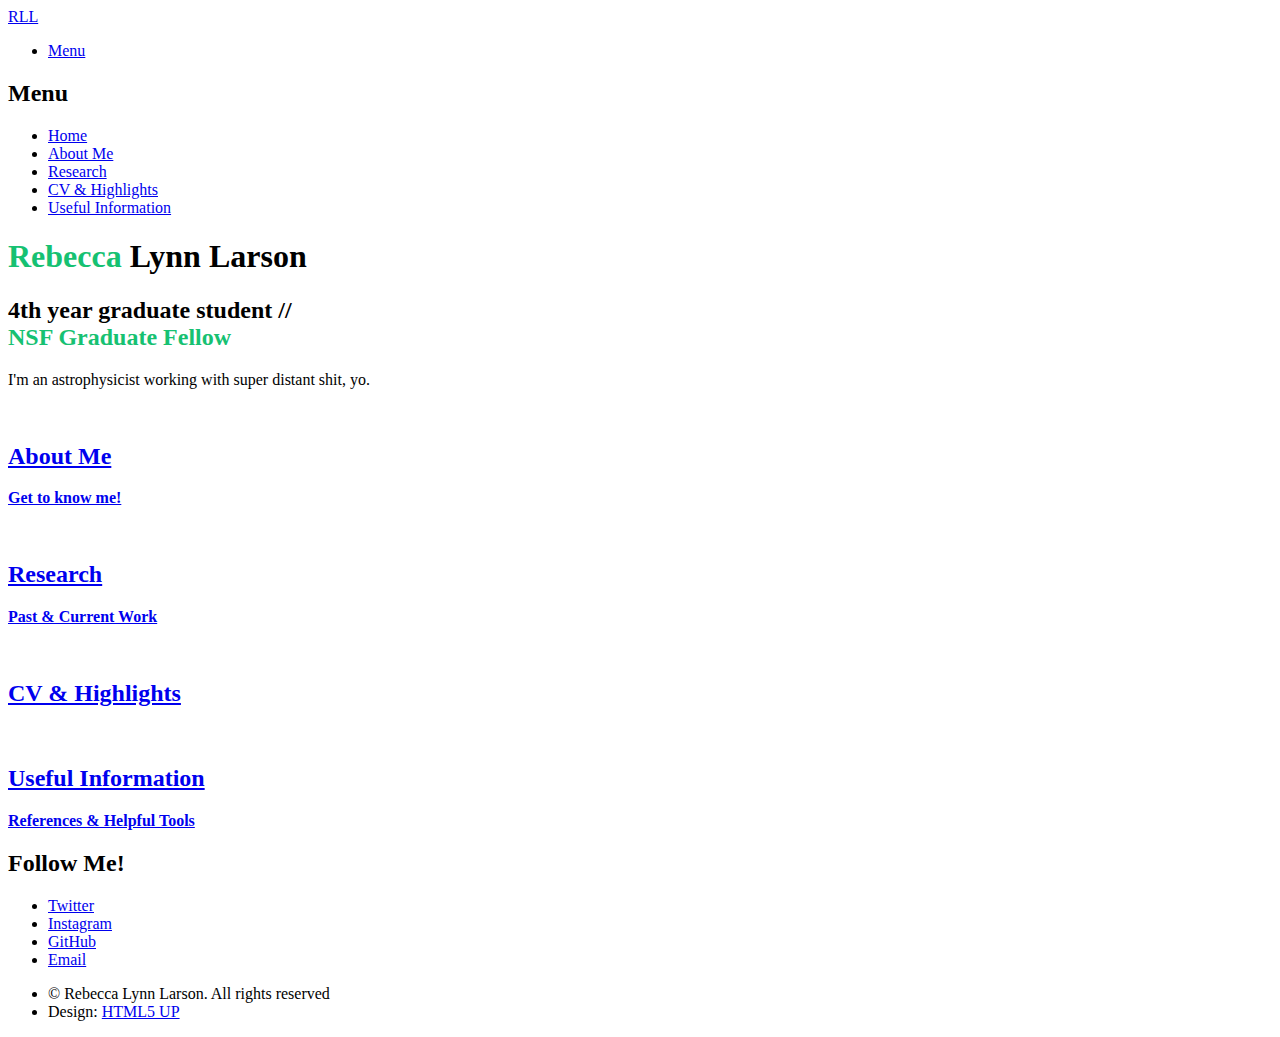
==== index.html @ 5ecbeee7 "Adding files" ====
<!DOCTYPE HTML>
<!--
	Phantom by HTML5 UP
	html5up.net | @ajlkn
	Free for personal and commercial use under the CCA 3.0 license (html5up.net/license)
-->
<html>
	<head>
		<title>Rebecca Lynn Larson</title>
		<meta charset="utf-8" />
		<meta name="viewport" content="width=device-width, initial-scale=1, user-scalable=no" />
		<link rel="stylesheet" href="assets/css/main.css" />
		<link rel="shortcut icon" href="images/saturn.ico" type="image/x-icon">
		<noscript><link rel="stylesheet" href="assets/css/noscript.css" /></noscript>
	</head>
	<body class="is-preload">
		<!-- Wrapper -->
			<div id="wrapper">

				<!-- Header -->
					<header id="header">
						<div class="inner">

							<!-- Logo -->
								<a href="index.html" class="logo">
									<span class="symbol"><img src="images/logo.png" alt="" /></span><span class="title">RLL</span>
								</a>

							<!-- Nav -->
								<nav>
									<ul>
										<li><a href="#menu">Menu</a></li>
									</ul>
								</nav>

						</div>
					</header>

				<!-- Menu -->
					<nav id="menu">
						<h2>Menu</h2>
						<ul>
							<li><a href="index.html">Home</a></li>
							<li><a href="about.html">About Me</a></li>
							<li><a href="reserach.html">Research</a></li>
							<li><a href="cv-highlights.html">CV &amp; Highlights</a></li>
							<li><a href="resources.html">Useful Information</a></li>
						</ul>
					</nav>

				<!-- Main -->
					<div id="main">
						<div class="inner">
							<header>
								<h1><font color='#16C172'>Rebecca</font> Lynn Larson</h1>
								<h2>4th year graduate student //</br>
										<font color='#16C172'>NSF Graduate Fellow</font></h2>
								<p>I'm an astrophysicist working with super distant shit, yo.</p>
							</header>
							<section class="tiles">
								<article class="style1">
									<span class="image">
										<img src="images/plant4.png" alt="" />
									</span>
									<a href="about.html">
										<h2>About Me</h2>
										<div class="content">
											<p><strong>Get to know me!</strong></p>
										</div>
									</a>
								</article>
								<article class="style4">
									<span class="image">
										<img src="images/n44c.png" alt="" />
									</span>
									<a href="research.html">
										<h2>Research</h2>
										<div class="content">
											<p><strong>Past &amp; Current Work</strong></p>
										</div>
									</a>
								</article>
								<article class="style3">
									<span class="image">
										<img src="images/rose.png" alt="" />
									</span>
									<a href="cv-highlights.html">
										<h2>CV &amp; Highlights</h2>
										<div class="content">
										
										</div>
									</a>
								</article>
								<article class="style1">
									<span class="image">
										<img src="images/plant5.png" alt="" />
									</span>
									<a href="resources.html">
										<h2>Useful Information</h2>
										<div class="content">
											<p><strong>References &amp; Helpful Tools</strong></p>
										</div>
									</a>
								</article>
							</section>
						</div>
					</div>

				<!-- Footer -->
					<footer id="footer">
						<div class="inner">
							<section>
								<h2>Follow Me!</h2>
								<ul class="icons">
									<li><a href="#" class="icon brands style2 fa-twitter"><span class="label">Twitter</span></a></li>
									<li><a href="#" class="icon brands style2 fa-instagram"><span class="label">Instagram</span></a></li>
									<li><a href="#" class="icon brands style2 fa-github"><span class="label">GitHub</span></a></li>
									<li><a href="#" class="icon solid style2 fa-envelope"><span class="label">Email</span></a></li>
								</ul>
							</section>
							<ul class="copyright">
								<li>&copy; Rebecca Lynn Larson. All rights reserved</li><li>Design: <a href="http://html5up.net">HTML5 UP</a></li>
							</ul>
						</div>
					</footer>
				</div>
			</div>

		<!-- Scripts -->
			<script src="assets/js/jquery.min.js"></script>
			<script src="assets/js/browser.min.js"></script>
			<script src="assets/js/breakpoints.min.js"></script>
			<script src="assets/js/util.js"></script>
			<script src="assets/js/main.js"></script>

	</body>
</html>
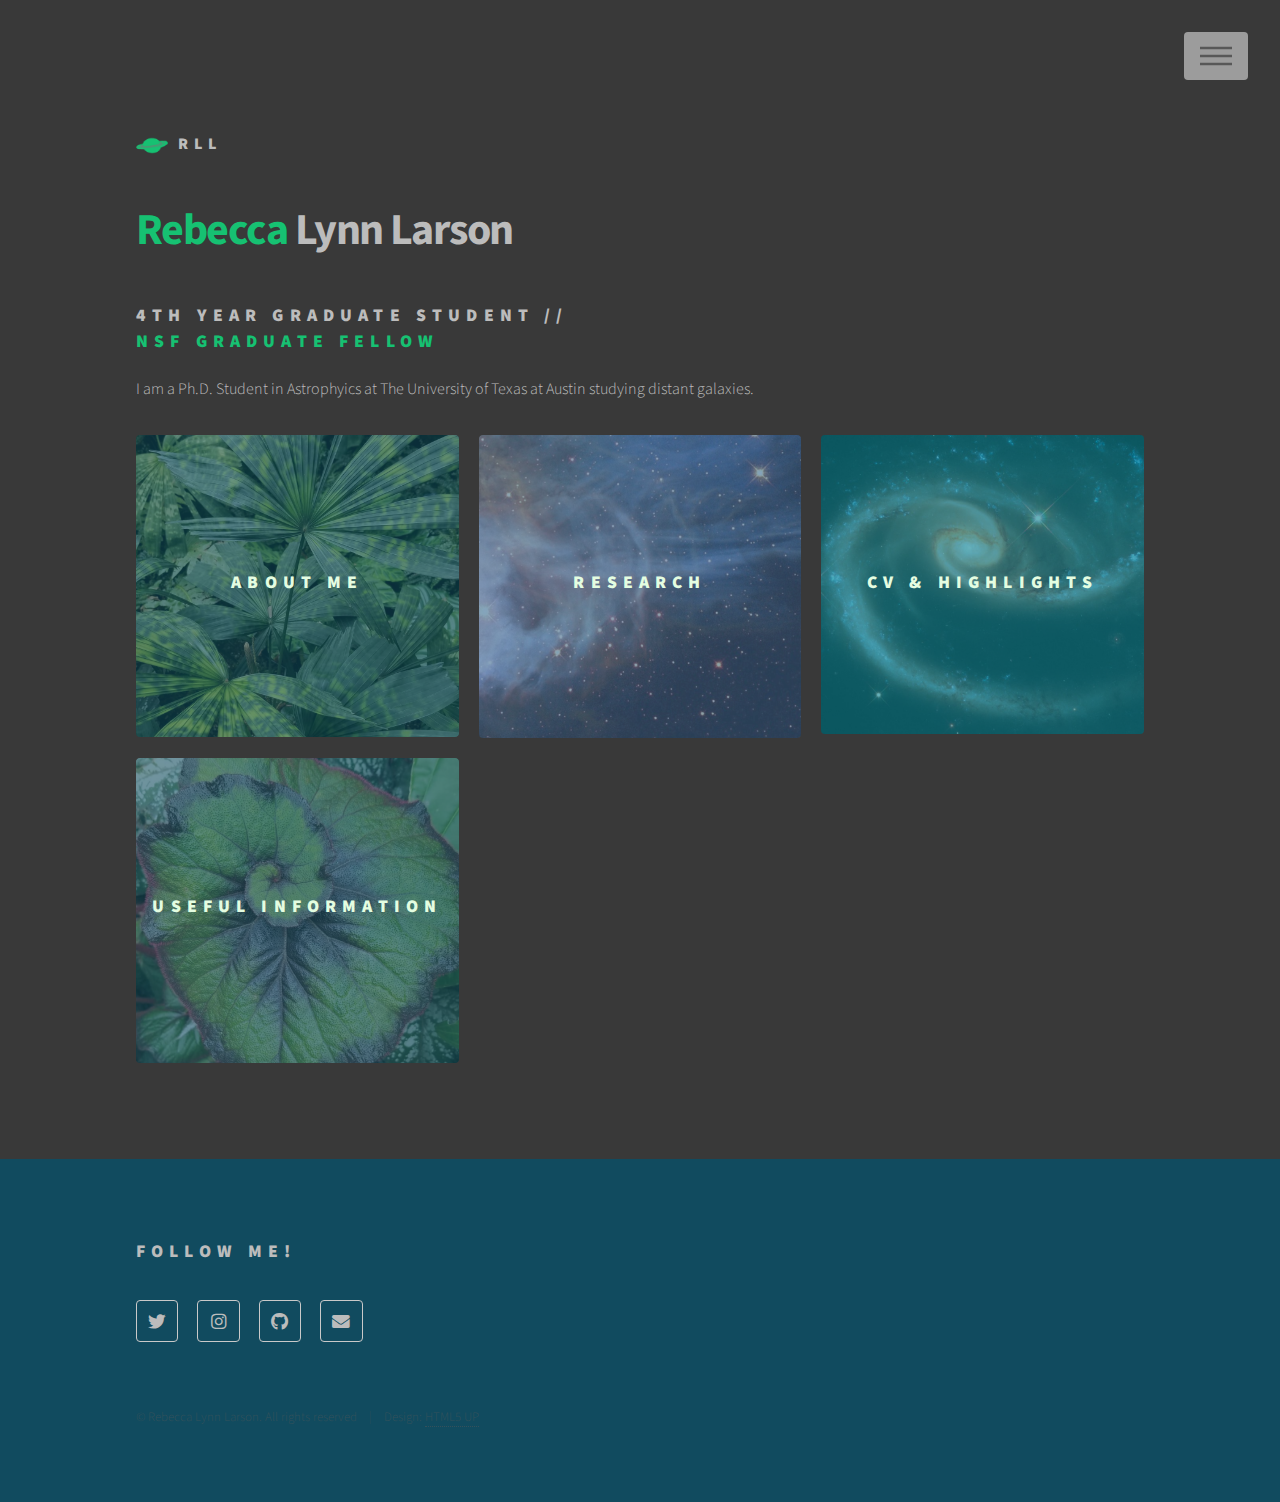
==== commit 210c0f1f: "Add files via upload" ====
--- a/index.html
+++ b/index.html
@@ -55,7 +55,7 @@
 								<h1><font color='#16C172'>Rebecca</font> Lynn Larson</h1>
 								<h2>4th year graduate student //</br>
 										<font color='#16C172'>NSF Graduate Fellow</font></h2>
-								<p>I'm an astrophysicist working with super distant shit, yo.</p>
+                                <p>I am a Ph.D. Student in Astrophyics at The University of Texas at Austin studying distant galaxies. </p>
 							</header>
 							<section class="tiles">
 								<article class="style1">
@@ -112,10 +112,10 @@
 							<section>
 								<h2>Follow Me!</h2>
 								<ul class="icons">
-									<li><a href="#" class="icon brands style2 fa-twitter"><span class="label">Twitter</span></a></li>
-									<li><a href="#" class="icon brands style2 fa-instagram"><span class="label">Instagram</span></a></li>
-									<li><a href="#" class="icon brands style2 fa-github"><span class="label">GitHub</span></a></li>
-									<li><a href="#" class="icon solid style2 fa-envelope"><span class="label">Email</span></a></li>
+									<li><a href="mailto:http://www.twitter.com/SaturnsWings" class="icon brands style2 fa-twitter"><span class="label">Twitter</span></a></li>
+									<li><a href="http://www.instagram.com/SaturnsWings" class="icon brands style2 fa-instagram"><span class="label">Instagram</span></a></li>
+									<li><a href="http://www.github.com/saturnswings" class="icon brands style2 fa-github"><span class="label">GitHub</span></a></li>
+									<li><a href="mailto:saturnswings@gmail.com" class="icon solid style2 fa-envelope"><span class="label">Email</span></a></li>
 								</ul>
 							</section>
 							<ul class="copyright">
--- a/assets/css/main.css
+++ b/assets/css/main.css
@@ -0,0 +1,3329 @@
+@import url(fontawesome-all.min.css);
+@import url("https://fonts.googleapis.com/css?family=Source+Sans+Pro:300,700,900");
+
+/*
+	Phantom by HTML5 UP
+	html5up.net | @ajlkn
+	Free for personal and commercial use under the CCA 3.0 license (html5up.net/license)
+*/
+
+html, body, div, span, applet, object,
+iframe, h1, h2, h3, h4, h5, h6, p, blockquote,
+pre, a, abbr, acronym, address, big, cite,
+code, del, dfn, em, img, ins, kbd, q, s, samp,
+small, strike, strong, sub, sup, tt, var, b,
+u, i, center, dl, dt, dd, ol, ul, li, fieldset,
+form, label, legend, table, caption, tbody,
+tfoot, thead, tr, th, td, article, aside,
+canvas, details, embed, figure, figcaption,
+footer, header, hgroup, menu, nav, output, ruby,
+section, summary, time, mark, audio, video {
+	margin: 0;
+	padding: 0;
+	border: 0;
+	font-size: 100%;
+	font: inherit;
+	vertical-align: baseline;}
+
+article, aside, details, figcaption, figure,
+footer, header, hgroup, menu, nav, section {
+	display: block;}
+
+body {
+	line-height: 1;
+}
+
+ol, ul {
+	list-style: none;
+}
+
+blockquote, q {
+	quotes: none;
+}
+
+	blockquote:before, blockquote:after, q:before, q:after {
+		content: '';
+		content: none;
+	}
+
+table {
+	border-collapse: collapse;
+	border-spacing: 0;
+}
+
+body {
+	-webkit-text-size-adjust: none;
+}
+
+mark {
+	background-color: transparent;
+	color: inherit;
+}
+
+input::-moz-focus-inner {
+	border: 0;
+	padding: 0;
+}
+
+input, select, textarea {
+	-moz-appearance: none;
+	-webkit-appearance: none;
+	-ms-appearance: none;
+	appearance: none;
+}
+
+/* Basic */
+
+	@-ms-viewport {
+		width: device-width;
+	}
+
+	body {
+		-ms-overflow-style: scrollbar;
+	}
+
+	@media screen and (max-width: 480px) {
+
+		html, body {
+			min-width: 320px;
+		}
+
+	}
+
+	html {
+		box-sizing: border-box;
+	}
+
+	*, *:before, *:after {
+		box-sizing: inherit;
+	}
+
+	body {
+		background: #393939;
+	}
+
+		body.is-preload *, body.is-preload *:before, body.is-preload *:after {
+			-moz-animation: none !important;
+			-webkit-animation: none !important;
+			-ms-animation: none !important;
+			animation: none !important;
+			-moz-transition: none !important;
+			-webkit-transition: none !important;
+			-ms-transition: none !important;
+			transition: none !important;
+		}
+
+/* Type */
+
+	body, input, select, textarea {
+		color: #BCBCBC;
+		font-family: "Source Sans Pro", Helvetica, sans-serif;
+		font-size: 16pt;
+		font-weight: 300;
+		line-height: 1.75;
+	}
+
+		@media screen and (max-width: 1680px) {
+
+			body, input, select, textarea {
+				font-size: 14pt;
+			}
+
+		}
+
+		@media screen and (max-width: 1280px) {
+
+			body, input, select, textarea {
+				font-size: 12pt;
+			}
+
+		}
+
+	a {
+		-moz-transition: border-bottom-color 0.2s ease, color 0.2s ease;
+		-webkit-transition: border-bottom-color 0.2s ease, color 0.2s ease;
+		-ms-transition: border-bottom-color 0.2s ease, color 0.2s ease;
+		transition: border-bottom-color 0.2s ease, color 0.2s ease;
+		text-decoration: none;
+		color: #16C172;
+		border-bottom: dotted 1px rgba(88, 88, 88, 0.5);
+	}
+
+		a:hover {
+			border-bottom-color: transparent;
+			color: #1282A2 !important;
+		}
+
+	strong, b {
+		font-weight: 900;
+	}
+
+	em, i {
+		font-style: italic;
+	}
+
+	p {
+		margin: 0 0 2em 0;
+	}
+
+	h1 {
+		font-size: 2.75em;
+		font-weight: 700;
+		line-height: 1.3;
+		margin: 0 0 1em 0;
+		letter-spacing: -0.035em;
+	}
+
+		h1 a {
+			color: inherit;
+		}
+
+		@media screen and (max-width: 736px) {
+
+			h1 {
+				font-size: 2em;
+				margin: 0 0 1em 0;
+			}
+
+		}
+
+		@media screen and (max-width: 360px) {
+
+			h1 {
+				font-size: 1.75em;
+			}
+
+		}
+
+	h2, h3, h4, h5, h6 {
+		font-weight: 900;
+		line-height: 1.5;
+		margin: 0 0 2em 0;
+		text-transform: uppercase;
+		letter-spacing: 0.35em;
+	}
+
+		h2 a, h3 a, h4 a, h5 a, h6 a {
+			color: inherit;
+		}
+
+	h2 {
+		font-size: 1.1em;
+	}
+
+	h3 {
+		font-size: 1em;
+	}
+
+	h4 {
+		font-size: 0.8em;
+	}
+
+	h5 {
+		font-size: 0.8em;
+	}
+
+	h6 {
+		font-size: 0.8em;
+	}
+
+	@media screen and (max-width: 980px) {
+
+		h1 br, h2 br, h3 br, h4 br, h5 br, h6 br {
+			display: none;
+		}
+
+	}
+
+	@media screen and (max-width: 736px) {
+
+		h2 {
+			font-size: 1em;
+		}
+
+		h3 {
+			font-size: 0.8em;
+		}
+
+	}
+
+	sub {
+		font-size: 0.8em;
+		position: relative;
+		top: 0.5em;
+	}
+
+	sup {
+		font-size: 0.8em;
+		position: relative;
+		top: -0.5em;
+	}
+
+	blockquote {
+		border-left: solid 4px #c9c9c9;
+		font-style: italic;
+		margin: 0 0 2em 0;
+		padding: 0.5em 0 0.5em 2em;
+	}
+
+	code {
+		background: rgba(144, 144, 144, 0.075);
+		border-radius: 4px;
+		border: solid 1px #c9c9c9;
+		font-family: "Courier New", monospace;
+		font-size: 0.9em;
+		margin: 0 0.25em;
+		padding: 0.25em 0.65em;
+	}
+
+	pre {
+		-webkit-overflow-scrolling: touch;
+		font-family: "Courier New", monospace;
+		font-size: 0.9em;
+		margin: 0 0 2em 0;
+	}
+
+		pre code {
+			display: block;
+			line-height: 1.75;
+			padding: 1em 1.5em;
+			overflow-x: auto;
+		}
+
+	hr {
+		border: 0;
+		border-bottom: solid 1px #c9c9c9;
+		margin: 2em 0;
+	}
+
+		hr.major {
+			margin: 3em 0;
+		}
+
+	.align-left {
+		text-align: left;
+	}
+
+	.align-center {
+		text-align: center;
+	}
+
+	.align-right {
+		text-align: right;
+	}
+
+/* Row */
+
+	.row {
+		display: flex;
+		flex-wrap: wrap;
+		box-sizing: border-box;
+		align-items: stretch;
+	}
+
+		.row > * {
+			box-sizing: border-box;
+		}
+
+		.row.gtr-uniform > * > :last-child {
+			margin-bottom: 0;
+		}
+
+		.row.aln-left {
+			justify-content: flex-start;
+		}
+
+		.row.aln-center {
+			justify-content: center;
+		}
+
+		.row.aln-right {
+			justify-content: flex-end;
+		}
+
+		.row.aln-top {
+			align-items: flex-start;
+		}
+
+		.row.aln-middle {
+			align-items: center;
+		}
+
+		.row.aln-bottom {
+			align-items: flex-end;
+		}
+
+		.row > .imp {
+			order: -1;
+		}
+
+		.row > .col-1 {
+			width: 8.33333%;
+		}
+
+		.row > .off-1 {
+			margin-left: 8.33333%;
+		}
+
+		.row > .col-2 {
+			width: 16.66667%;
+		}
+
+		.row > .off-2 {
+			margin-left: 16.66667%;
+		}
+
+		.row > .col-3 {
+			width: 25%;
+		}
+
+		.row > .off-3 {
+			margin-left: 25%;
+		}
+
+		.row > .col-4 {
+			width: 33.33333%;
+		}
+
+		.row > .off-4 {
+			margin-left: 33.33333%;
+		}
+
+		.row > .col-5 {
+			width: 41.66667%;
+		}
+
+		.row > .off-5 {
+			margin-left: 41.66667%;
+		}
+
+		.row > .col-6 {
+			width: 50%;
+		}
+
+		.row > .off-6 {
+			margin-left: 50%;
+		}
+
+		.row > .col-7 {
+			width: 58.33333%;
+		}
+
+		.row > .off-7 {
+			margin-left: 58.33333%;
+		}
+
+		.row > .col-8 {
+			width: 66.66667%;
+		}
+
+		.row > .off-8 {
+			margin-left: 66.66667%;
+		}
+
+		.row > .col-9 {
+			width: 75%;
+		}
+
+		.row > .off-9 {
+			margin-left: 75%;
+		}
+
+		.row > .col-10 {
+			width: 83.33333%;
+		}
+
+		.row > .off-10 {
+			margin-left: 83.33333%;
+		}
+
+		.row > .col-11 {
+			width: 91.66667%;
+		}
+
+		.row > .off-11 {
+			margin-left: 91.66667%;
+		}
+
+		.row > .col-12 {
+			width: 100%;
+		}
+
+		.row > .off-12 {
+			margin-left: 100%;
+		}
+
+		.row.gtr-0 {
+			margin-top: 0;
+			margin-left: 0em;
+		}
+
+			.row.gtr-0 > * {
+				padding: 0 0 0 0em;
+			}
+
+			.row.gtr-0.gtr-uniform {
+				margin-top: 0em;
+			}
+
+				.row.gtr-0.gtr-uniform > * {
+					padding-top: 0em;
+				}
+
+		.row.gtr-25 {
+			margin-top: 0;
+			margin-left: -0.5em;
+		}
+
+			.row.gtr-25 > * {
+				padding: 0 0 0 0.5em;
+			}
+
+			.row.gtr-25.gtr-uniform {
+				margin-top: -0.5em;
+			}
+
+				.row.gtr-25.gtr-uniform > * {
+					padding-top: 0.5em;
+				}
+
+		.row.gtr-50 {
+			margin-top: 0;
+			margin-left: -1em;
+		}
+
+			.row.gtr-50 > * {
+				padding: 0 0 0 1em;
+			}
+
+			.row.gtr-50.gtr-uniform {
+				margin-top: -1em;
+			}
+
+				.row.gtr-50.gtr-uniform > * {
+					padding-top: 1em;
+				}
+
+		.row {
+			margin-top: 0;
+			margin-left: -2em;
+		}
+
+			.row > * {
+				padding: 0 0 0 2em;
+			}
+
+			.row.gtr-uniform {
+				margin-top: -2em;
+			}
+
+				.row.gtr-uniform > * {
+					padding-top: 2em;
+				}
+
+		.row.gtr-150 {
+			margin-top: 0;
+			margin-left: -3em;
+		}
+
+			.row.gtr-150 > * {
+				padding: 0 0 0 3em;
+			}
+
+			.row.gtr-150.gtr-uniform {
+				margin-top: -3em;
+			}
+
+				.row.gtr-150.gtr-uniform > * {
+					padding-top: 3em;
+				}
+
+		.row.gtr-200 {
+			margin-top: 0;
+			margin-left: -4em;
+		}
+
+			.row.gtr-200 > * {
+				padding: 0 0 0 4em;
+			}
+
+			.row.gtr-200.gtr-uniform {
+				margin-top: -4em;
+			}
+
+				.row.gtr-200.gtr-uniform > * {
+					padding-top: 4em;
+				}
+
+		@media screen and (max-width: 1680px) {
+
+			.row {
+				display: flex;
+				flex-wrap: wrap;
+				box-sizing: border-box;
+				align-items: stretch;
+			}
+
+				.row > * {
+					box-sizing: border-box;
+				}
+
+				.row.gtr-uniform > * > :last-child {
+					margin-bottom: 0;
+				}
+
+				.row.aln-left {
+					justify-content: flex-start;
+				}
+
+				.row.aln-center {
+					justify-content: center;
+				}
+
+				.row.aln-right {
+					justify-content: flex-end;
+				}
+
+				.row.aln-top {
+					align-items: flex-start;
+				}
+
+				.row.aln-middle {
+					align-items: center;
+				}
+
+				.row.aln-bottom {
+					align-items: flex-end;
+				}
+
+				.row > .imp-xlarge {
+					order: -1;
+				}
+
+				.row > .col-1-xlarge {
+					width: 8.33333%;
+				}
+
+				.row > .off-1-xlarge {
+					margin-left: 8.33333%;
+				}
+
+				.row > .col-2-xlarge {
+					width: 16.66667%;
+				}
+
+				.row > .off-2-xlarge {
+					margin-left: 16.66667%;
+				}
+
+				.row > .col-3-xlarge {
+					width: 25%;
+				}
+
+				.row > .off-3-xlarge {
+					margin-left: 25%;
+				}
+
+				.row > .col-4-xlarge {
+					width: 33.33333%;
+				}
+
+				.row > .off-4-xlarge {
+					margin-left: 33.33333%;
+				}
+
+				.row > .col-5-xlarge {
+					width: 41.66667%;
+				}
+
+				.row > .off-5-xlarge {
+					margin-left: 41.66667%;
+				}
+
+				.row > .col-6-xlarge {
+					width: 50%;
+				}
+
+				.row > .off-6-xlarge {
+					margin-left: 50%;
+				}
+
+				.row > .col-7-xlarge {
+					width: 58.33333%;
+				}
+
+				.row > .off-7-xlarge {
+					margin-left: 58.33333%;
+				}
+
+				.row > .col-8-xlarge {
+					width: 66.66667%;
+				}
+
+				.row > .off-8-xlarge {
+					margin-left: 66.66667%;
+				}
+
+				.row > .col-9-xlarge {
+					width: 75%;
+				}
+
+				.row > .off-9-xlarge {
+					margin-left: 75%;
+				}
+
+				.row > .col-10-xlarge {
+					width: 83.33333%;
+				}
+
+				.row > .off-10-xlarge {
+					margin-left: 83.33333%;
+				}
+
+				.row > .col-11-xlarge {
+					width: 91.66667%;
+				}
+
+				.row > .off-11-xlarge {
+					margin-left: 91.66667%;
+				}
+
+				.row > .col-12-xlarge {
+					width: 100%;
+				}
+
+				.row > .off-12-xlarge {
+					margin-left: 100%;
+				}
+
+				.row.gtr-0 {
+					margin-top: 0;
+					margin-left: 0em;
+				}
+
+					.row.gtr-0 > * {
+						padding: 0 0 0 0em;
+					}
+
+					.row.gtr-0.gtr-uniform {
+						margin-top: 0em;
+					}
+
+						.row.gtr-0.gtr-uniform > * {
+							padding-top: 0em;
+						}
+
+				.row.gtr-25 {
+					margin-top: 0;
+					margin-left: -0.5em;
+				}
+
+					.row.gtr-25 > * {
+						padding: 0 0 0 0.5em;
+					}
+
+					.row.gtr-25.gtr-uniform {
+						margin-top: -0.5em;
+					}
+
+						.row.gtr-25.gtr-uniform > * {
+							padding-top: 0.5em;
+						}
+
+				.row.gtr-50 {
+					margin-top: 0;
+					margin-left: -1em;
+				}
+
+					.row.gtr-50 > * {
+						padding: 0 0 0 1em;
+					}
+
+					.row.gtr-50.gtr-uniform {
+						margin-top: -1em;
+					}
+
+						.row.gtr-50.gtr-uniform > * {
+							padding-top: 1em;
+						}
+
+				.row {
+					margin-top: 0;
+					margin-left: -2em;
+				}
+
+					.row > * {
+						padding: 0 0 0 2em;
+					}
+
+					.row.gtr-uniform {
+						margin-top: -2em;
+					}
+
+						.row.gtr-uniform > * {
+							padding-top: 2em;
+						}
+
+				.row.gtr-150 {
+					margin-top: 0;
+					margin-left: -3em;
+				}
+
+					.row.gtr-150 > * {
+						padding: 0 0 0 3em;
+					}
+
+					.row.gtr-150.gtr-uniform {
+						margin-top: -3em;
+					}
+
+						.row.gtr-150.gtr-uniform > * {
+							padding-top: 3em;
+						}
+
+				.row.gtr-200 {
+					margin-top: 0;
+					margin-left: -4em;
+				}
+
+					.row.gtr-200 > * {
+						padding: 0 0 0 4em;
+					}
+
+					.row.gtr-200.gtr-uniform {
+						margin-top: -4em;
+					}
+
+						.row.gtr-200.gtr-uniform > * {
+							padding-top: 4em;
+						}
+
+		}
+
+		@media screen and (max-width: 1280px) {
+
+			.row {
+				display: flex;
+				flex-wrap: wrap;
+				box-sizing: border-box;
+				align-items: stretch;
+			}
+
+				.row > * {
+					box-sizing: border-box;
+				}
+
+				.row.gtr-uniform > * > :last-child {
+					margin-bottom: 0;
+				}
+
+				.row.aln-left {
+					justify-content: flex-start;
+				}
+
+				.row.aln-center {
+					justify-content: center;
+				}
+
+				.row.aln-right {
+					justify-content: flex-end;
+				}
+
+				.row.aln-top {
+					align-items: flex-start;
+				}
+
+				.row.aln-middle {
+					align-items: center;
+				}
+
+				.row.aln-bottom {
+					align-items: flex-end;
+				}
+
+				.row > .imp-large {
+					order: -1;
+				}
+
+				.row > .col-1-large {
+					width: 8.33333%;
+				}
+
+				.row > .off-1-large {
+					margin-left: 8.33333%;
+				}
+
+				.row > .col-2-large {
+					width: 16.66667%;
+				}
+
+				.row > .off-2-large {
+					margin-left: 16.66667%;
+				}
+
+				.row > .col-3-large {
+					width: 25%;
+				}
+
+				.row > .off-3-large {
+					margin-left: 25%;
+				}
+
+				.row > .col-4-large {
+					width: 33.33333%;
+				}
+
+				.row > .off-4-large {
+					margin-left: 33.33333%;
+				}
+
+				.row > .col-5-large {
+					width: 41.66667%;
+				}
+
+				.row > .off-5-large {
+					margin-left: 41.66667%;
+				}
+
+				.row > .col-6-large {
+					width: 50%;
+				}
+
+				.row > .off-6-large {
+					margin-left: 50%;
+				}
+
+				.row > .col-7-large {
+					width: 58.33333%;
+				}
+
+				.row > .off-7-large {
+					margin-left: 58.33333%;
+				}
+
+				.row > .col-8-large {
+					width: 66.66667%;
+				}
+
+				.row > .off-8-large {
+					margin-left: 66.66667%;
+				}
+
+				.row > .col-9-large {
+					width: 75%;
+				}
+
+				.row > .off-9-large {
+					margin-left: 75%;
+				}
+
+				.row > .col-10-large {
+					width: 83.33333%;
+				}
+
+				.row > .off-10-large {
+					margin-left: 83.33333%;
+				}
+
+				.row > .col-11-large {
+					width: 91.66667%;
+				}
+
+				.row > .off-11-large {
+					margin-left: 91.66667%;
+				}
+
+				.row > .col-12-large {
+					width: 100%;
+				}
+
+				.row > .off-12-large {
+					margin-left: 100%;
+				}
+
+				.row.gtr-0 {
+					margin-top: 0;
+					margin-left: 0em;
+				}
+
+					.row.gtr-0 > * {
+						padding: 0 0 0 0em;
+					}
+
+					.row.gtr-0.gtr-uniform {
+						margin-top: 0em;
+					}
+
+						.row.gtr-0.gtr-uniform > * {
+							padding-top: 0em;
+						}
+
+				.row.gtr-25 {
+					margin-top: 0;
+					margin-left: -0.5em;
+				}
+
+					.row.gtr-25 > * {
+						padding: 0 0 0 0.5em;
+					}
+
+					.row.gtr-25.gtr-uniform {
+						margin-top: -0.5em;
+					}
+
+						.row.gtr-25.gtr-uniform > * {
+							padding-top: 0.5em;
+						}
+
+				.row.gtr-50 {
+					margin-top: 0;
+					margin-left: -1em;
+				}
+
+					.row.gtr-50 > * {
+						padding: 0 0 0 1em;
+					}
+
+					.row.gtr-50.gtr-uniform {
+						margin-top: -1em;
+					}
+
+						.row.gtr-50.gtr-uniform > * {
+							padding-top: 1em;
+						}
+
+				.row {
+					margin-top: 0;
+					margin-left: -2em;
+				}
+
+					.row > * {
+						padding: 0 0 0 2em;
+					}
+
+					.row.gtr-uniform {
+						margin-top: -2em;
+					}
+
+						.row.gtr-uniform > * {
+							padding-top: 2em;
+						}
+
+				.row.gtr-150 {
+					margin-top: 0;
+					margin-left: -3em;
+				}
+
+					.row.gtr-150 > * {
+						padding: 0 0 0 3em;
+					}
+
+					.row.gtr-150.gtr-uniform {
+						margin-top: -3em;
+					}
+
+						.row.gtr-150.gtr-uniform > * {
+							padding-top: 3em;
+						}
+
+				.row.gtr-200 {
+					margin-top: 0;
+					margin-left: -4em;
+				}
+
+					.row.gtr-200 > * {
+						padding: 0 0 0 4em;
+					}
+
+					.row.gtr-200.gtr-uniform {
+						margin-top: -4em;
+					}
+
+						.row.gtr-200.gtr-uniform > * {
+							padding-top: 4em;
+						}
+
+		}
+
+		@media screen and (max-width: 980px) {
+
+			.row {
+				display: flex;
+				flex-wrap: wrap;
+				box-sizing: border-box;
+				align-items: stretch;
+			}
+
+				.row > * {
+					box-sizing: border-box;
+				}
+
+				.row.gtr-uniform > * > :last-child {
+					margin-bottom: 0;
+				}
+
+				.row.aln-left {
+					justify-content: flex-start;
+				}
+
+				.row.aln-center {
+					justify-content: center;
+				}
+
+				.row.aln-right {
+					justify-content: flex-end;
+				}
+
+				.row.aln-top {
+					align-items: flex-start;
+				}
+
+				.row.aln-middle {
+					align-items: center;
+				}
+
+				.row.aln-bottom {
+					align-items: flex-end;
+				}
+
+				.row > .imp-medium {
+					order: -1;
+				}
+
+				.row > .col-1-medium {
+					width: 8.33333%;
+				}
+
+				.row > .off-1-medium {
+					margin-left: 8.33333%;
+				}
+
+				.row > .col-2-medium {
+					width: 16.66667%;
+				}
+
+				.row > .off-2-medium {
+					margin-left: 16.66667%;
+				}
+
+				.row > .col-3-medium {
+					width: 25%;
+				}
+
+				.row > .off-3-medium {
+					margin-left: 25%;
+				}
+
+				.row > .col-4-medium {
+					width: 33.33333%;
+				}
+
+				.row > .off-4-medium {
+					margin-left: 33.33333%;
+				}
+
+				.row > .col-5-medium {
+					width: 41.66667%;
+				}
+
+				.row > .off-5-medium {
+					margin-left: 41.66667%;
+				}
+
+				.row > .col-6-medium {
+					width: 50%;
+				}
+
+				.row > .off-6-medium {
+					margin-left: 50%;
+				}
+
+				.row > .col-7-medium {
+					width: 58.33333%;
+				}
+
+				.row > .off-7-medium {
+					margin-left: 58.33333%;
+				}
+
+				.row > .col-8-medium {
+					width: 66.66667%;
+				}
+
+				.row > .off-8-medium {
+					margin-left: 66.66667%;
+				}
+
+				.row > .col-9-medium {
+					width: 75%;
+				}
+
+				.row > .off-9-medium {
+					margin-left: 75%;
+				}
+
+				.row > .col-10-medium {
+					width: 83.33333%;
+				}
+
+				.row > .off-10-medium {
+					margin-left: 83.33333%;
+				}
+
+				.row > .col-11-medium {
+					width: 91.66667%;
+				}
+
+				.row > .off-11-medium {
+					margin-left: 91.66667%;
+				}
+
+				.row > .col-12-medium {
+					width: 100%;
+				}
+
+				.row > .off-12-medium {
+					margin-left: 100%;
+				}
+
+				.row.gtr-0 {
+					margin-top: 0;
+					margin-left: 0em;
+				}
+
+					.row.gtr-0 > * {
+						padding: 0 0 0 0em;
+					}
+
+					.row.gtr-0.gtr-uniform {
+						margin-top: 0em;
+					}
+
+						.row.gtr-0.gtr-uniform > * {
+							padding-top: 0em;
+						}
+
+				.row.gtr-25 {
+					margin-top: 0;
+					margin-left: -0.375em;
+				}
+
+					.row.gtr-25 > * {
+						padding: 0 0 0 0.375em;
+					}
+
+					.row.gtr-25.gtr-uniform {
+						margin-top: -0.375em;
+					}
+
+						.row.gtr-25.gtr-uniform > * {
+							padding-top: 0.375em;
+						}
+
+				.row.gtr-50 {
+					margin-top: 0;
+					margin-left: -0.75em;
+				}
+
+					.row.gtr-50 > * {
+						padding: 0 0 0 0.75em;
+					}
+
+					.row.gtr-50.gtr-uniform {
+						margin-top: -0.75em;
+					}
+
+						.row.gtr-50.gtr-uniform > * {
+							padding-top: 0.75em;
+						}
+
+				.row {
+					margin-top: 0;
+					margin-left: -1.5em;
+				}
+
+					.row > * {
+						padding: 0 0 0 1.5em;
+					}
+
+					.row.gtr-uniform {
+						margin-top: -1.5em;
+					}
+
+						.row.gtr-uniform > * {
+							padding-top: 1.5em;
+						}
+
+				.row.gtr-150 {
+					margin-top: 0;
+					margin-left: -2.25em;
+				}
+
+					.row.gtr-150 > * {
+						padding: 0 0 0 2.25em;
+					}
+
+					.row.gtr-150.gtr-uniform {
+						margin-top: -2.25em;
+					}
+
+						.row.gtr-150.gtr-uniform > * {
+							padding-top: 2.25em;
+						}
+
+				.row.gtr-200 {
+					margin-top: 0;
+					margin-left: -3em;
+				}
+
+					.row.gtr-200 > * {
+						padding: 0 0 0 3em;
+					}
+
+					.row.gtr-200.gtr-uniform {
+						margin-top: -3em;
+					}
+
+						.row.gtr-200.gtr-uniform > * {
+							padding-top: 3em;
+						}
+
+		}
+
+		@media screen and (max-width: 736px) {
+
+			.row {
+				display: flex;
+				flex-wrap: wrap;
+				box-sizing: border-box;
+				align-items: stretch;
+			}
+
+				.row > * {
+					box-sizing: border-box;
+				}
+
+				.row.gtr-uniform > * > :last-child {
+					margin-bottom: 0;
+				}
+
+				.row.aln-left {
+					justify-content: flex-start;
+				}
+
+				.row.aln-center {
+					justify-content: center;
+				}
+
+				.row.aln-right {
+					justify-content: flex-end;
+				}
+
+				.row.aln-top {
+					align-items: flex-start;
+				}
+
+				.row.aln-middle {
+					align-items: center;
+				}
+
+				.row.aln-bottom {
+					align-items: flex-end;
+				}
+
+				.row > .imp-small {
+					order: -1;
+				}
+
+				.row > .col-1-small {
+					width: 8.33333%;
+				}
+
+				.row > .off-1-small {
+					margin-left: 8.33333%;
+				}
+
+				.row > .col-2-small {
+					width: 16.66667%;
+				}
+
+				.row > .off-2-small {
+					margin-left: 16.66667%;
+				}
+
+				.row > .col-3-small {
+					width: 25%;
+				}
+
+				.row > .off-3-small {
+					margin-left: 25%;
+				}
+
+				.row > .col-4-small {
+					width: 33.33333%;
+				}
+
+				.row > .off-4-small {
+					margin-left: 33.33333%;
+				}
+
+				.row > .col-5-small {
+					width: 41.66667%;
+				}
+
+				.row > .off-5-small {
+					margin-left: 41.66667%;
+				}
+
+				.row > .col-6-small {
+					width: 50%;
+				}
+
+				.row > .off-6-small {
+					margin-left: 50%;
+				}
+
+				.row > .col-7-small {
+					width: 58.33333%;
+				}
+
+				.row > .off-7-small {
+					margin-left: 58.33333%;
+				}
+
+				.row > .col-8-small {
+					width: 66.66667%;
+				}
+
+				.row > .off-8-small {
+					margin-left: 66.66667%;
+				}
+
+				.row > .col-9-small {
+					width: 75%;
+				}
+
+				.row > .off-9-small {
+					margin-left: 75%;
+				}
+
+				.row > .col-10-small {
+					width: 83.33333%;
+				}
+
+				.row > .off-10-small {
+					margin-left: 83.33333%;
+				}
+
+				.row > .col-11-small {
+					width: 91.66667%;
+				}
+
+				.row > .off-11-small {
+					margin-left: 91.66667%;
+				}
+
+				.row > .col-12-small {
+					width: 100%;
+				}
+
+				.row > .off-12-small {
+					margin-left: 100%;
+				}
+
+				.row.gtr-0 {
+					margin-top: 0;
+					margin-left: 0em;
+				}
+
+					.row.gtr-0 > * {
+						padding: 0 0 0 0em;
+					}
+
+					.row.gtr-0.gtr-uniform {
+						margin-top: 0em;
+					}
+
+						.row.gtr-0.gtr-uniform > * {
+							padding-top: 0em;
+						}
+
+				.row.gtr-25 {
+					margin-top: 0;
+					margin-left: -0.25em;
+				}
+
+					.row.gtr-25 > * {
+						padding: 0 0 0 0.25em;
+					}
+
+					.row.gtr-25.gtr-uniform {
+						margin-top: -0.25em;
+					}
+
+						.row.gtr-25.gtr-uniform > * {
+							padding-top: 0.25em;
+						}
+
+				.row.gtr-50 {
+					margin-top: 0;
+					margin-left: -0.5em;
+				}
+
+					.row.gtr-50 > * {
+						padding: 0 0 0 0.5em;
+					}
+
+					.row.gtr-50.gtr-uniform {
+						margin-top: -0.5em;
+					}
+
+						.row.gtr-50.gtr-uniform > * {
+							padding-top: 0.5em;
+						}
+
+				.row {
+					margin-top: 0;
+					margin-left: -1em;
+				}
+
+					.row > * {
+						padding: 0 0 0 1em;
+					}
+
+					.row.gtr-uniform {
+						margin-top: -1em;
+					}
+
+						.row.gtr-uniform > * {
+							padding-top: 1em;
+						}
+
+				.row.gtr-150 {
+					margin-top: 0;
+					margin-left: -1.5em;
+				}
+
+					.row.gtr-150 > * {
+						padding: 0 0 0 1.5em;
+					}
+
+					.row.gtr-150.gtr-uniform {
+						margin-top: -1.5em;
+					}
+
+						.row.gtr-150.gtr-uniform > * {
+							padding-top: 1.5em;
+						}
+
+				.row.gtr-200 {
+					margin-top: 0;
+					margin-left: -2em;
+				}
+
+					.row.gtr-200 > * {
+						padding: 0 0 0 2em;
+					}
+
+					.row.gtr-200.gtr-uniform {
+						margin-top: -2em;
+					}
+
+						.row.gtr-200.gtr-uniform > * {
+							padding-top: 2em;
+						}
+
+		}
+
+		@media screen and (max-width: 480px) {
+
+			.row {
+				display: flex;
+				flex-wrap: wrap;
+				box-sizing: border-box;
+				align-items: stretch;
+			}
+
+				.row > * {
+					box-sizing: border-box;
+				}
+
+				.row.gtr-uniform > * > :last-child {
+					margin-bottom: 0;
+				}
+
+				.row.aln-left {
+					justify-content: flex-start;
+				}
+
+				.row.aln-center {
+					justify-content: center;
+				}
+
+				.row.aln-right {
+					justify-content: flex-end;
+				}
+
+				.row.aln-top {
+					align-items: flex-start;
+				}
+
+				.row.aln-middle {
+					align-items: center;
+				}
+
+				.row.aln-bottom {
+					align-items: flex-end;
+				}
+
+				.row > .imp-xsmall {
+					order: -1;
+				}
+
+				.row > .col-1-xsmall {
+					width: 8.33333%;
+				}
+
+				.row > .off-1-xsmall {
+					margin-left: 8.33333%;
+				}
+
+				.row > .col-2-xsmall {
+					width: 16.66667%;
+				}
+
+				.row > .off-2-xsmall {
+					margin-left: 16.66667%;
+				}
+
+				.row > .col-3-xsmall {
+					width: 25%;
+				}
+
+				.row > .off-3-xsmall {
+					margin-left: 25%;
+				}
+
+				.row > .col-4-xsmall {
+					width: 33.33333%;
+				}
+
+				.row > .off-4-xsmall {
+					margin-left: 33.33333%;
+				}
+
+				.row > .col-5-xsmall {
+					width: 41.66667%;
+				}
+
+				.row > .off-5-xsmall {
+					margin-left: 41.66667%;
+				}
+
+				.row > .col-6-xsmall {
+					width: 50%;
+				}
+
+				.row > .off-6-xsmall {
+					margin-left: 50%;
+				}
+
+				.row > .col-7-xsmall {
+					width: 58.33333%;
+				}
+
+				.row > .off-7-xsmall {
+					margin-left: 58.33333%;
+				}
+
+				.row > .col-8-xsmall {
+					width: 66.66667%;
+				}
+
+				.row > .off-8-xsmall {
+					margin-left: 66.66667%;
+				}
+
+				.row > .col-9-xsmall {
+					width: 75%;
+				}
+
+				.row > .off-9-xsmall {
+					margin-left: 75%;
+				}
+
+				.row > .col-10-xsmall {
+					width: 83.33333%;
+				}
+
+				.row > .off-10-xsmall {
+					margin-left: 83.33333%;
+				}
+
+				.row > .col-11-xsmall {
+					width: 91.66667%;
+				}
+
+				.row > .off-11-xsmall {
+					margin-left: 91.66667%;
+				}
+
+				.row > .col-12-xsmall {
+					width: 100%;
+				}
+
+				.row > .off-12-xsmall {
+					margin-left: 100%;
+				}
+
+				.row.gtr-0 {
+					margin-top: 0;
+					margin-left: 0em;
+				}
+
+					.row.gtr-0 > * {
+						padding: 0 0 0 0em;
+					}
+
+					.row.gtr-0.gtr-uniform {
+						margin-top: 0em;
+					}
+
+						.row.gtr-0.gtr-uniform > * {
+							padding-top: 0em;
+						}
+
+				.row.gtr-25 {
+					margin-top: 0;
+					margin-left: -0.25em;
+				}
+
+					.row.gtr-25 > * {
+						padding: 0 0 0 0.25em;
+					}
+
+					.row.gtr-25.gtr-uniform {
+						margin-top: -0.25em;
+					}
+
+						.row.gtr-25.gtr-uniform > * {
+							padding-top: 0.25em;
+						}
+
+				.row.gtr-50 {
+					margin-top: 0;
+					margin-left: -0.5em;
+				}
+
+					.row.gtr-50 > * {
+						padding: 0 0 0 0.5em;
+					}
+
+					.row.gtr-50.gtr-uniform {
+						margin-top: -0.5em;
+					}
+
+						.row.gtr-50.gtr-uniform > * {
+							padding-top: 0.5em;
+						}
+
+				.row {
+					margin-top: 0;
+					margin-left: -1em;
+				}
+
+					.row > * {
+						padding: 0 0 0 1em;
+					}
+
+					.row.gtr-uniform {
+						margin-top: -1em;
+					}
+
+						.row.gtr-uniform > * {
+							padding-top: 1em;
+						}
+
+				.row.gtr-150 {
+					margin-top: 0;
+					margin-left: -1.5em;
+				}
+
+					.row.gtr-150 > * {
+						padding: 0 0 0 1.5em;
+					}
+
+					.row.gtr-150.gtr-uniform {
+						margin-top: -1.5em;
+					}
+
+						.row.gtr-150.gtr-uniform > * {
+							padding-top: 1.5em;
+						}
+
+				.row.gtr-200 {
+					margin-top: 0;
+					margin-left: -2em;
+				}
+
+					.row.gtr-200 > * {
+						padding: 0 0 0 2em;
+					}
+
+					.row.gtr-200.gtr-uniform {
+						margin-top: -2em;
+					}
+
+						.row.gtr-200.gtr-uniform > * {
+							padding-top: 2em;
+						}
+
+		}
+
+/* Section/Article */
+
+	section.special, article.special {
+		text-align: center;
+	}
+
+	header p {
+		margin-top: -1em;
+	}
+
+	@media screen and (max-width: 736px) {
+
+		header p {
+			margin-top: 0;
+		}
+
+	}
+
+/* Icon */
+
+	.icon {
+		text-decoration: none;
+		border-bottom: none;
+		position: relative;
+	}
+
+		.icon:before {
+			-moz-osx-font-smoothing: grayscale;
+			-webkit-font-smoothing: antialiased;
+			display: inline-block;
+			font-style: normal;
+			font-variant: normal;
+			text-rendering: auto;
+			line-height: 1;
+			text-transform: none !important;
+			font-family: 'Font Awesome 5 Free';
+			font-weight: 400;
+		}
+
+		.icon > .label {
+			display: none;
+		}
+
+		.icon:before {
+			line-height: inherit;
+		}
+
+		.icon.solid:before {
+			font-weight: 900;
+		}
+
+		.icon.brands:before {
+			font-family: 'Font Awesome 5 Brands';
+		}
+
+		.icon.style2 {
+			-moz-transition: background-color 0.2s ease-in-out, color 0.2s ease-in-out, border-color 0.2s ease-in-out;
+			-webkit-transition: background-color 0.2s ease-in-out, color 0.2s ease-in-out, border-color 0.2s ease-in-out;
+			-ms-transition: background-color 0.2s ease-in-out, color 0.2s ease-in-out, border-color 0.2s ease-in-out;
+			transition: background-color 0.2s ease-in-out, color 0.2s ease-in-out, border-color 0.2s ease-in-out;
+			background-color: transparent;
+			border: solid 1px #c9c9c9;
+			border-radius: 4px;
+			width: 2.65em;
+			height: 2.65em;
+			display: inline-block;
+			text-align: center;
+			line-height: 2.65em;
+			color: inherit;
+		}
+
+			.icon.style2:before {
+				font-size: 1.1em;
+			}
+
+			.icon.style2:hover {
+				color: #1282A2;
+				border-color: #1282A2;
+			}
+
+			.icon.style2:active {
+				background-color: rgba(242, 132, 158, 0.1);
+			}
+
+/* List */
+
+	ol {
+		list-style: decimal;
+		margin: 0 0 2em 0;
+		padding-left: 1.25em;
+	}
+
+		ol li {
+			padding-left: 0.25em;
+		}
+
+	ul {
+		list-style: disc;
+		margin: 0 0 2em 0;
+		padding-left: 1em;
+	}
+
+		ul li {
+			padding-left: 0.5em;
+		}
+
+		ul.alt {
+			list-style: none;
+			padding-left: 0;
+		}
+
+			ul.alt li {
+				border-top: solid 1px #c9c9c9;
+				padding: 0.5em 0;
+			}
+
+				ul.alt li:first-child {
+					border-top: 0;
+					padding-top: 0;
+				}
+
+	dl {
+		margin: 0 0 2em 0;
+	}
+
+		dl dt {
+			display: block;
+			font-weight: 900;
+			margin: 0 0 1em 0;
+		}
+
+		dl dd {
+			margin-left: 2em;
+		}
+
+/* Actions */
+
+	ul.actions {
+		display: -moz-flex;
+		display: -webkit-flex;
+		display: -ms-flex;
+		display: flex;
+		cursor: default;
+		list-style: none;
+		margin-left: -1em;
+		padding-left: 0;
+	}
+
+		ul.actions li {
+			padding: 0 0 0 1em;
+			vertical-align: middle;
+		}
+
+		ul.actions.special {
+			-moz-justify-content: center;
+			-webkit-justify-content: center;
+			-ms-justify-content: center;
+			justify-content: center;
+			width: 100%;
+			margin-left: 0;
+		}
+
+			ul.actions.special li:first-child {
+				padding-left: 0;
+			}
+
+		ul.actions.stacked {
+			-moz-flex-direction: column;
+			-webkit-flex-direction: column;
+			-ms-flex-direction: column;
+			flex-direction: column;
+			margin-left: 0;
+		}
+
+			ul.actions.stacked li {
+				padding: 1.3em 0 0 0;
+			}
+
+				ul.actions.stacked li:first-child {
+					padding-top: 0;
+				}
+
+		ul.actions.fit {
+			width: calc(100% + 1em);
+		}
+
+			ul.actions.fit li {
+				-moz-flex-grow: 1;
+				-webkit-flex-grow: 1;
+				-ms-flex-grow: 1;
+				flex-grow: 1;
+				-moz-flex-shrink: 1;
+				-webkit-flex-shrink: 1;
+				-ms-flex-shrink: 1;
+				flex-shrink: 1;
+				width: 100%;
+			}
+
+				ul.actions.fit li > * {
+					width: 100%;
+				}
+
+			ul.actions.fit.stacked {
+				width: 100%;
+			}
+
+		@media screen and (max-width: 480px) {
+
+			ul.actions:not(.fixed) {
+				-moz-flex-direction: column;
+				-webkit-flex-direction: column;
+				-ms-flex-direction: column;
+				flex-direction: column;
+				margin-left: 0;
+				width: 100% !important;
+			}
+
+				ul.actions:not(.fixed) li {
+					-moz-flex-grow: 1;
+					-webkit-flex-grow: 1;
+					-ms-flex-grow: 1;
+					flex-grow: 1;
+					-moz-flex-shrink: 1;
+					-webkit-flex-shrink: 1;
+					-ms-flex-shrink: 1;
+					flex-shrink: 1;
+					padding: 1em 0 0 0;
+					text-align: center;
+					width: 100%;
+				}
+
+					ul.actions:not(.fixed) li > * {
+						width: 100%;
+					}
+
+					ul.actions:not(.fixed) li:first-child {
+						padding-top: 0;
+					}
+
+					ul.actions:not(.fixed) li input[type="submit"],
+					ul.actions:not(.fixed) li input[type="reset"],
+					ul.actions:not(.fixed) li input[type="button"],
+					ul.actions:not(.fixed) li button,
+					ul.actions:not(.fixed) li .button {
+						width: 100%;
+					}
+
+						ul.actions:not(.fixed) li input[type="submit"].icon:before,
+						ul.actions:not(.fixed) li input[type="reset"].icon:before,
+						ul.actions:not(.fixed) li input[type="button"].icon:before,
+						ul.actions:not(.fixed) li button.icon:before,
+						ul.actions:not(.fixed) li .button.icon:before {
+							margin-left: -0.5rem;
+						}
+
+		}
+
+/* Icons */
+
+	ul.icons {
+		cursor: default;
+		list-style: none;
+		padding-left: 0;
+		margin: -1em 0 2em -1em;
+	}
+
+		ul.icons li {
+			display: inline-block;
+			padding: 1em 0 0 1em;
+		}
+
+/* Form */
+
+	form {
+		margin: 0 0 2em 0;
+		overflow-x: hidden;
+	}
+
+		form > :last-child {
+			margin-bottom: 0;
+		}
+
+		form > .fields {
+			display: -moz-flex;
+			display: -webkit-flex;
+			display: -ms-flex;
+			display: flex;
+			-moz-flex-wrap: wrap;
+			-webkit-flex-wrap: wrap;
+			-ms-flex-wrap: wrap;
+			flex-wrap: wrap;
+			width: calc(100% + 3em);
+			margin: -1.5em 0 2em -1.5em;
+		}
+
+			form > .fields > .field {
+				-moz-flex-grow: 0;
+				-webkit-flex-grow: 0;
+				-ms-flex-grow: 0;
+				flex-grow: 0;
+				-moz-flex-shrink: 0;
+				-webkit-flex-shrink: 0;
+				-ms-flex-shrink: 0;
+				flex-shrink: 0;
+				padding: 1.5em 0 0 1.5em;
+				width: calc(100% - 1.5em);
+			}
+
+				form > .fields > .field.half {
+					width: calc(50% - 0.75em);
+				}
+
+				form > .fields > .field.third {
+					width: calc(100%/3 - 0.5em);
+				}
+
+				form > .fields > .field.quarter {
+					width: calc(25% - 0.375em);
+				}
+
+		@media screen and (max-width: 480px) {
+
+			form > .fields {
+				width: calc(100% + 3em);
+				margin: -1.5em 0 2em -1.5em;
+			}
+
+				form > .fields > .field {
+					padding: 1.5em 0 0 1.5em;
+					width: calc(100% - 1.5em);
+				}
+
+					form > .fields > .field.half {
+						width: calc(100% - 1.5em);
+					}
+
+					form > .fields > .field.third {
+						width: calc(100% - 1.5em);
+					}
+
+					form > .fields > .field.quarter {
+						width: calc(100% - 1.5em);
+					}
+
+		}
+
+	label {
+		display: block;
+		font-size: 0.9em;
+		font-weight: 900;
+		margin: 0 0 1em 0;
+	}
+
+	input[type="text"],
+	input[type="password"],
+	input[type="email"],
+	input[type="tel"],
+	select,
+	textarea {
+		-moz-appearance: none;
+		-webkit-appearance: none;
+		-ms-appearance: none;
+		appearance: none;
+		background-color: transparent;
+		border: none;
+		border-radius: 0;
+		border-bottom: solid 1px #c9c9c9;
+		color: inherit;
+		display: block;
+		outline: 0;
+		padding: 0;
+		text-decoration: none;
+		width: 100%;
+	}
+
+		input[type="text"]:invalid,
+		input[type="password"]:invalid,
+		input[type="email"]:invalid,
+		input[type="tel"]:invalid,
+		select:invalid,
+		textarea:invalid {
+			box-shadow: none;
+		}
+
+		input[type="text"]:focus,
+		input[type="password"]:focus,
+		input[type="email"]:focus,
+		input[type="tel"]:focus,
+		select:focus,
+		textarea:focus {
+			border-bottom-color: #1282A2;
+			box-shadow: inset 0 -1px 0 0 #1282A2;
+		}
+
+	select {
+		background-image: url("data:image/svg+xml;charset=utf8,%3Csvg xmlns='http://www.w3.org/2000/svg' width='40' height='40' preserveAspectRatio='none' viewBox='0 0 40 40'%3E%3Cpath d='M9.4,12.3l10.4,10.4l10.4-10.4c0.2-0.2,0.5-0.4,0.9-0.4c0.3,0,0.6,0.1,0.9,0.4l3.3,3.3c0.2,0.2,0.4,0.5,0.4,0.9 c0,0.4-0.1,0.6-0.4,0.9L20.7,31.9c-0.2,0.2-0.5,0.4-0.9,0.4c-0.3,0-0.6-0.1-0.9-0.4L4.3,17.3c-0.2-0.2-0.4-0.5-0.4-0.9 c0-0.4,0.1-0.6,0.4-0.9l3.3-3.3c0.2-0.2,0.5-0.4,0.9-0.4S9.1,12.1,9.4,12.3z' fill='%23c9c9c9' /%3E%3C/svg%3E");
+		background-size: 1.25rem;
+		background-repeat: no-repeat;
+		background-position: calc(100% - 1rem) center;
+		height: 3em;
+		padding-right: 3em;
+		text-overflow: ellipsis;
+	}
+
+		select option {
+			background: #ffffff;
+		}
+
+		select:focus::-ms-value {
+			background-color: transparent;
+		}
+
+		select::-ms-expand {
+			display: none;
+		}
+
+	input[type="text"],
+	input[type="password"],
+	input[type="email"],
+	select {
+		height: 3em;
+	}
+
+	textarea {
+		padding: 0;
+		min-height: 3.75em;
+	}
+
+	input[type="checkbox"],
+	input[type="radio"] {
+		-moz-appearance: none;
+		-webkit-appearance: none;
+		-ms-appearance: none;
+		appearance: none;
+		display: block;
+		float: left;
+		margin-right: -2em;
+		opacity: 0;
+		width: 1em;
+		z-index: -1;
+	}
+
+		input[type="checkbox"] + label,
+		input[type="radio"] + label {
+			text-decoration: none;
+			color: #585858;
+			cursor: pointer;
+			display: inline-block;
+			font-size: 1em;
+			font-weight: 300;
+			padding-left: 2.55em;
+			padding-right: 0.75em;
+			position: relative;
+		}
+
+			input[type="checkbox"] + label:before,
+			input[type="radio"] + label:before {
+				-moz-osx-font-smoothing: grayscale;
+				-webkit-font-smoothing: antialiased;
+				display: inline-block;
+				font-style: normal;
+				font-variant: normal;
+				text-rendering: auto;
+				line-height: 1;
+				text-transform: none !important;
+				font-family: 'Font Awesome 5 Free';
+				font-weight: 900;
+			}
+
+			input[type="checkbox"] + label:before,
+			input[type="radio"] + label:before {
+				border-radius: 4px;
+				border: solid 1px #c9c9c9;
+				content: '';
+				display: inline-block;
+				font-size: 0.8em;
+				height: 2.25em;
+				left: 0;
+				line-height: 2.25em;
+				position: absolute;
+				text-align: center;
+				top: 0;
+				width: 2.25em;
+			}
+
+		input[type="checkbox"]:checked + label:before,
+		input[type="radio"]:checked + label:before {
+			background: #585858;
+			border-color: #585858;
+			color: #ffffff;
+			content: '\f00c';
+		}
+
+		input[type="checkbox"]:focus + label:before,
+		input[type="radio"]:focus + label:before {
+			border-color: #1282A2;
+			box-shadow: 0 0 0 1px #1282A2;
+		}
+
+	input[type="checkbox"] + label:before {
+		border-radius: 4px;
+	}
+
+	input[type="radio"] + label:before {
+		border-radius: 100%;
+	}
+
+/* Box */
+
+	.box {
+		border-radius: 4px;
+		border: solid 1px #c9c9c9;
+		margin-bottom: 2em;
+		padding: 1.5em;
+	}
+
+		.box > :last-child,
+		.box > :last-child > :last-child,
+		.box > :last-child > :last-child > :last-child {
+			margin-bottom: 0;
+		}
+
+		.box.alt {
+			border: 0;
+			border-radius: 0;
+			padding: 0;
+		}
+
+/* Image */
+
+	.image {
+		border-radius: 4px;
+		border: 0;
+		display: inline-block;
+		position: relative;
+	}
+
+		.image img {
+			border-radius: 4px;
+			display: block;
+		}
+
+		.image.left, .image.right {
+			max-width: 40%;
+		}
+
+			.image.left img, .image.right img {
+				width: 100%;
+			}
+
+		.image.left {
+			float: left;
+			padding: 0 1.5em 1em 0;
+			top: 0.25em;
+		}
+
+		.image.right {
+			float: right;
+			padding: 0 0 1em 1.5em;
+			top: 0.25em;
+		}
+
+		.image.fit {
+			display: block;
+			margin: 0 0 2em 0;
+			width: 100%;
+		}
+
+			.image.fit img {
+				width: 100%;
+			}
+
+		.image.main {
+			display: block;
+			margin: 0 0 3em 0;
+			width: 100%;
+		}
+
+			.image.main img {
+				width: 100%;
+			}
+
+			@media screen and (max-width: 736px) {
+
+				.image.main {
+					margin: 0 0 2em 0;
+				}
+
+			}
+
+/* Table */
+
+	.table-wrapper {
+		-webkit-overflow-scrolling: touch;
+		overflow-x: auto;
+	}
+
+	table {
+		margin: 0 0 2em 0;
+		width: 100%;
+	}
+
+		table tbody tr {
+			border: solid 1px #c9c9c9;
+			border-left: 0;
+			border-right: 0;
+		}
+
+			table tbody tr:nth-child(2n + 1) {
+				background-color: rgba(144, 144, 144, 0.075);
+			}
+
+		table td {
+			padding: 0.75em 0.75em;
+		}
+
+		table th {
+			font-size: 0.9em;
+			font-weight: 900;
+			padding: 0 0.75em 0.75em 0.75em;
+			text-align: left;
+		}
+
+		table thead {
+			border-bottom: solid 2px #c9c9c9;
+		}
+
+		table tfoot {
+			border-top: solid 2px #c9c9c9;
+		}
+
+		table.alt {
+			border-collapse: separate;
+		}
+
+			table.alt tbody tr td {
+				border: solid 1px #c9c9c9;
+				border-left-width: 0;
+				border-top-width: 0;
+			}
+
+				table.alt tbody tr td:first-child {
+					border-left-width: 1px;
+				}
+
+			table.alt tbody tr:first-child td {
+				border-top-width: 1px;
+			}
+
+			table.alt thead {
+				border-bottom: 0;
+			}
+
+			table.alt tfoot {
+				border-top: 0;
+			}
+
+/* Button */
+
+	input[type="submit"],
+	input[type="reset"],
+	input[type="button"],
+	button,
+	.button {
+		-moz-appearance: none;
+		-webkit-appearance: none;
+		-ms-appearance: none;
+		appearance: none;
+		-moz-transition: background-color 0.2s ease-in-out, color 0.2s ease-in-out, box-shadow 0.2s ease-in-out;
+		-webkit-transition: background-color 0.2s ease-in-out, color 0.2s ease-in-out, box-shadow 0.2s ease-in-out;
+		-ms-transition: background-color 0.2s ease-in-out, color 0.2s ease-in-out, box-shadow 0.2s ease-in-out;
+		transition: background-color 0.2s ease-in-out, color 0.2s ease-in-out, box-shadow 0.2s ease-in-out;
+		background-color: transparent;
+		border-radius: 4px;
+		border: 0;
+		box-shadow: inset 0 0 0 2px #585858;
+		color: #585858 !important;
+		cursor: pointer;
+		display: inline-block;
+		font-size: 0.8em;
+		font-weight: 900;
+		height: 3.5em;
+		letter-spacing: 0.35em;
+		line-height: 3.45em;
+		overflow: hidden;
+		padding: 0 1.25em 0 1.6em;
+		text-align: center;
+		text-decoration: none;
+		text-overflow: ellipsis;
+		text-transform: uppercase;
+		white-space: nowrap;
+	}
+
+		input[type="submit"].icon:before,
+		input[type="reset"].icon:before,
+		input[type="button"].icon:before,
+		button.icon:before,
+		.button.icon:before {
+			margin-right: 0.5em;
+		}
+
+		input[type="submit"].fit,
+		input[type="reset"].fit,
+		input[type="button"].fit,
+		button.fit,
+		.button.fit {
+			width: 100%;
+		}
+
+		input[type="submit"]:hover,
+		input[type="reset"]:hover,
+		input[type="button"]:hover,
+		button:hover,
+		.button:hover {
+			color: #1282A2 !important;
+			box-shadow: inset 0 0 0 2px #1282A2;
+		}
+
+		input[type="submit"]:active,
+		input[type="reset"]:active,
+		input[type="button"]:active,
+		button:active,
+		.button:active {
+			background-color: rgba(242, 132, 158, 0.1);
+		}
+
+		input[type="submit"].small,
+		input[type="reset"].small,
+		input[type="button"].small,
+		button.small,
+		.button.small {
+			font-size: 0.6em;
+		}
+
+		input[type="submit"].large,
+		input[type="reset"].large,
+		input[type="button"].large,
+		button.large,
+		.button.large {
+			font-size: 1em;
+		}
+
+		input[type="submit"].primary,
+		input[type="reset"].primary,
+		input[type="button"].primary,
+		button.primary,
+		.button.primary {
+			box-shadow: none;
+			background-color: #585858;
+			color: #ffffff !important;
+		}
+
+			input[type="submit"].primary:hover,
+			input[type="reset"].primary:hover,
+			input[type="button"].primary:hover,
+			button.primary:hover,
+			.button.primary:hover {
+				background-color: #1282A2;
+			}
+
+			input[type="submit"].primary:active,
+			input[type="reset"].primary:active,
+			input[type="button"].primary:active,
+			button.primary:active,
+			.button.primary:active {
+				background-color: #ee5f81;
+			}
+
+		input[type="submit"].disabled, input[type="submit"]:disabled,
+		input[type="reset"].disabled,
+		input[type="reset"]:disabled,
+		input[type="button"].disabled,
+		input[type="button"]:disabled,
+		button.disabled,
+		button:disabled,
+		.button.disabled,
+		.button:disabled {
+			pointer-events: none;
+			opacity: 0.25;
+		}
+
+/* Tiles */
+
+	.tiles {
+		display: -moz-flex;
+		display: -webkit-flex;
+		display: -ms-flex;
+		display: flex;
+		-moz-flex-wrap: wrap;
+		-webkit-flex-wrap: wrap;
+		-ms-flex-wrap: wrap;
+		flex-wrap: wrap;
+		postiion: relative;
+		margin: -2.5em 0 0 -2.5em;
+	}
+
+		.tiles article {
+			-moz-transition: -moz-transform 0.5s ease, opacity 0.5s ease;
+			-webkit-transition: -webkit-transform 0.5s ease, opacity 0.5s ease;
+			-ms-transition: -ms-transform 0.5s ease, opacity 0.5s ease;
+			transition: transform 0.5s ease, opacity 0.5s ease;
+			position: relative;
+			width: calc(33.33333% - 2.5em);
+			margin: 2.5em 0 0 2.5em;
+		}
+
+			.tiles article > .image {
+				-moz-transition: -moz-transform 0.5s ease;
+				-webkit-transition: -webkit-transform 0.5s ease;
+				-ms-transition: -ms-transform 0.5s ease;
+				transition: transform 0.5s ease;
+				position: relative;
+				display: block;
+				width: 100%;
+				border-radius: 4px;
+				overflow: hidden;
+			}
+
+				.tiles article > .image img {
+					display: block;
+					width: 100%;
+				}
+
+				.tiles article > .image:before {
+					pointer-events: none;
+					-moz-transition: background-color 0.5s ease, opacity 0.5s ease;
+					-webkit-transition: background-color 0.5s ease, opacity 0.5s ease;
+					-ms-transition: background-color 0.5s ease, opacity 0.5s ease;
+					transition: background-color 0.5s ease, opacity 0.5s ease;
+					content: '';
+					display: block;
+					position: absolute;
+					top: 0;
+					left: 0;
+					width: 100%;
+					height: 100%;
+					opacity: 1.0;
+					z-index: 1;
+					opacity: 0.6;
+				}
+
+				.tiles article > .image:after {
+					pointer-events: none;
+					-moz-transition: opacity 0.5s ease;
+					-webkit-transition: opacity 0.5s ease;
+					-ms-transition: opacity 0.5s ease;
+					transition: opacity 0.5s ease;
+					content: '';
+					display: block;
+					position: absolute;
+					top: 0;
+					left: 0;
+					width: 100%;
+					height: 100%;
+					background-image: url("data:image/svg+xml;charset=utf8,%3Csvg xmlns='http://www.w3.org/2000/svg' width='100' height='100' viewBox='0 0 100 100' preserveAspectRatio='none'%3E%3Cstyle%3Eline %7B stroke-width: 0.25px%3B stroke: %23ffffff%3B %7D%3C/style%3E%3Cline x1='0' y1='0' x2='100' y2='100' /%3E%3Cline x1='100' y1='0' x2='0' y2='100' /%3E%3C/svg%3E");
+					background-position: center;
+					background-repeat: no-repeat;
+					background-size: 100% 100%;
+					opacity: 0.0;
+					z-index: 2;
+				}
+
+			.tiles article > a {
+				display: -moz-flex;
+				display: -webkit-flex;
+				display: -ms-flex;
+				display: flex;
+				-moz-flex-direction: column;
+				-webkit-flex-direction: column;
+				-ms-flex-direction: column;
+				flex-direction: column;
+				-moz-align-items: center;
+				-webkit-align-items: center;
+				-ms-align-items: center;
+				align-items: center;
+				-moz-justify-content: center;
+				-webkit-justify-content: center;
+				-ms-justify-content: center;
+				justify-content: center;
+				-moz-transition: background-color 0.5s ease, -moz-transform 0.5s ease;
+				-webkit-transition: background-color 0.5s ease, -webkit-transform 0.5s ease;
+				-ms-transition: background-color 0.5s ease, -ms-transform 0.5s ease;
+				transition: background-color 0.5s ease, transform 0.5s ease;
+				position: absolute;
+				top: 0;
+				left: 0;
+				width: 100%;
+				height: 100%;
+				padding: 1em;
+				border-radius: 4px;
+				border-bottom: 0;
+				color: #E4FDE1;
+				text-align: center;
+				text-decoration: none;
+				z-index: 3;
+			}
+
+				.tiles article > a > :last-child {
+					margin: 0;
+				}
+
+				.tiles article > a:hover {
+					color: #ffffff !important;
+				}
+
+				.tiles article > a h2 {
+					margin: 0;
+				}
+
+				.tiles article > a .content {
+					-moz-transition: max-height 0.5s ease, opacity 0.5s ease;
+					-webkit-transition: max-height 0.5s ease, opacity 0.5s ease;
+					-ms-transition: max-height 0.5s ease, opacity 0.5s ease;
+					transition: max-height 0.5s ease, opacity 0.5s ease;
+					width: 100%;
+					max-height: 0;
+					line-height: 1.5;
+					margin-top: 0.35em;
+					opacity: 0;
+				}
+
+					.tiles article > a .content > :last-child {
+						margin-bottom: 0;
+					}
+
+			.tiles article.style1 > .image:before {
+				background-color: #114B5F;
+			}
+
+			.tiles article.style2 > .image:before {
+				background-color: #16C172;
+			}
+
+			.tiles article.style3 > .image:before {
+				background-color: #028090;
+			}
+
+			.tiles article.style4 > .image:before {
+				background-color: #456990;
+			}
+
+			.tiles article.style5 > .image:before {
+				background-color: #1282A2;
+			}
+
+			.tiles article.style6 > .image:before {
+				background-color: #8499e7;
+			}
+
+			body:not(.is-touch) .tiles article:hover > .image {
+				-moz-transform: scale(1.1);
+				-webkit-transform: scale(1.1);
+				-ms-transform: scale(1.1);
+				transform: scale(1.1);
+			}
+
+				body:not(.is-touch) .tiles article:hover > .image:before {
+					background-color: #333333;
+					opacity: 0.35;
+				}
+
+				body:not(.is-touch) .tiles article:hover > .image:after {
+					opacity: 0;
+				}
+
+			body:not(.is-touch) .tiles article:hover .content {
+				max-height: 15em;
+				opacity: 1;
+			}
+
+		* + .tiles {
+			margin-top: 2em;
+		}
+
+		body.is-preload .tiles article {
+			-moz-transform: scale(0.9);
+			-webkit-transform: scale(0.9);
+			-ms-transform: scale(0.9);
+			transform: scale(0.9);
+			opacity: 0;
+		}
+
+		body.is-touch .tiles article .content {
+			max-height: 15em;
+			opacity: 1;
+		}
+
+		@media screen and (max-width: 1280px) {
+
+			.tiles {
+				margin: -1.25em 0 0 -1.25em;
+			}
+
+				.tiles article {
+					width: calc(33.33333% - 1.25em);
+					margin: 1.25em 0 0 1.25em;
+				}
+
+		}
+
+		@media screen and (max-width: 980px) {
+
+			.tiles {
+				margin: -2.5em 0 0 -2.5em;
+			}
+
+				.tiles article {
+					width: calc(50% - 2.5em);
+					margin: 2.5em 0 0 2.5em;
+				}
+
+		}
+
+		@media screen and (max-width: 736px) {
+
+			.tiles {
+				margin: -1.25em 0 0 -1.25em;
+			}
+
+				.tiles article {
+					width: calc(50% - 1.25em);
+					margin: 1.25em 0 0 1.25em;
+				}
+
+					.tiles article:hover > .image {
+						-moz-transform: scale(1.0);
+						-webkit-transform: scale(1.0);
+						-ms-transform: scale(1.0);
+						transform: scale(1.0);
+					}
+
+		}
+
+		@media screen and (max-width: 480px) {
+
+			.tiles {
+				margin: 0;
+			}
+
+				.tiles article {
+					width: 100%;
+					margin: 1.25em 0 0 0;
+				}
+
+		}
+
+/* Header */
+
+	#header {
+		padding: 8em 0 0.1em 0 ;
+	}
+
+		#header .logo {
+			display: block;
+			border-bottom: 0;
+			color: inherit;
+			font-weight: 900;
+			letter-spacing: 0.35em;
+			margin: 0 0 2.5em 0;
+			text-decoration: none;
+			text-transform: uppercase;
+			display: inline-block;
+		}
+
+			#header .logo > * {
+				display: inline-block;
+				vertical-align: middle;
+			}
+
+			#header .logo .symbol {
+				margin-right: 0.65em;
+			}
+
+				#header .logo .symbol img {
+					display: block;
+					width: 2em;
+					height: 2em;
+				}
+
+		#header nav {
+			position: fixed;
+			right: 2em;
+			top: 2em;
+			z-index: 10000;
+		}
+
+			#header nav ul {
+				display: -moz-flex;
+				display: -webkit-flex;
+				display: -ms-flex;
+				display: flex;
+				-moz-align-items: center;
+				-webkit-align-items: center;
+				-ms-align-items: center;
+				align-items: center;
+				list-style: none;
+				margin: 0;
+				padding: 0;
+			}
+
+				#header nav ul li {
+					display: block;
+					padding: 0;
+				}
+
+					#header nav ul li a {
+						display: block;
+						position: relative;
+						height: 3em;
+						line-height: 3em;
+						padding: 0 1.5em;
+						background-color: rgba(255, 255, 255, 0.5);
+						border-radius: 4px;
+						border: 0;
+						font-size: 0.8em;
+						font-weight: 900;
+						letter-spacing: 0.35em;
+						text-transform: uppercase;
+					}
+
+					#header nav ul li a[href="#menu"] {
+						-webkit-tap-highlight-color: transparent;
+						width: 4em;
+						text-indent: 4em;
+						font-size: 1em;
+						overflow: hidden;
+						padding: 0;
+						white-space: nowrap;
+					}
+
+						#header nav ul li a[href="#menu"]:before, #header nav ul li a[href="#menu"]:after {
+							-moz-transition: opacity 0.2s ease;
+							-webkit-transition: opacity 0.2s ease;
+							-ms-transition: opacity 0.2s ease;
+							transition: opacity 0.2s ease;
+							content: '';
+							display: block;
+							position: absolute;
+							top: 0;
+							left: 0;
+							width: 100%;
+							height: 100%;
+							background-position: center;
+							background-repeat: no-repeat;
+							background-size: 2em 2em;
+						}
+
+						#header nav ul li a[href="#menu"]:before {
+							background-image: url("data:image/svg+xml;charset=utf8,%3Csvg xmlns='http://www.w3.org/2000/svg' width='100' height='100' viewBox='0 0 100 100' preserveAspectRatio='none'%3E%3Cstyle%3Eline %7B stroke-width: 8px%3B stroke: %231282A2%3B %7D%3C/style%3E%3Cline x1='0' y1='25' x2='100' y2='25' /%3E%3Cline x1='0' y1='50' x2='100' y2='50' /%3E%3Cline x1='0' y1='75' x2='100' y2='75' /%3E%3C/svg%3E");
+							opacity: 0;
+						}
+
+						#header nav ul li a[href="#menu"]:after {
+							background-image: url("data:image/svg+xml;charset=utf8,%3Csvg xmlns='http://www.w3.org/2000/svg' width='100' height='100' viewBox='0 0 100 100' preserveAspectRatio='none'%3E%3Cstyle%3Eline %7B stroke-width: 8px%3B stroke: %23585858%3B %7D%3C/style%3E%3Cline x1='0' y1='25' x2='100' y2='25' /%3E%3Cline x1='0' y1='50' x2='100' y2='50' /%3E%3Cline x1='0' y1='75' x2='100' y2='75' /%3E%3C/svg%3E");
+							opacity: 1;
+						}
+
+						#header nav ul li a[href="#menu"]:hover:before {
+							opacity: 1;
+						}
+
+						#header nav ul li a[href="#menu"]:hover:after {
+							opacity: 0;
+						}
+
+		@media screen and (max-width: 736px) {
+
+			#header {
+				padding: 4em 0 0.1em 0 ;
+			}
+
+				#header nav {
+					right: 0.5em;
+					top: 0.5em;
+				}
+
+					#header nav ul li a[href="#menu"]:before, #header nav ul li a[href="#menu"]:after {
+						background-size: 1.5em 1.5em;
+					}
+
+		}
+
+/* Menu */
+
+	#wrapper {
+		-moz-transition: opacity 0.45s ease;
+		-webkit-transition: opacity 0.45s ease;
+		-ms-transition: opacity 0.45s ease;
+		transition: opacity 0.45s ease;
+		opacity: 1;
+	}
+
+	#menu {
+		-moz-transform: translateX(22em);
+		-webkit-transform: translateX(22em);
+		-ms-transform: translateX(22em);
+		transform: translateX(22em);
+		-moz-transition: -moz-transform 0.45s ease, visibility 0.45s;
+		-webkit-transition: -webkit-transform 0.45s ease, visibility 0.45s;
+		-ms-transition: -ms-transform 0.45s ease, visibility 0.45s;
+		transition: transform 0.45s ease, visibility 0.45s;
+		position: fixed;
+		top: 0;
+		right: 0;
+		width: 22em;
+		max-width: 80%;
+		height: 100%;
+		-webkit-overflow-scrolling: touch;
+		background: #585858;
+		color: #ffffff;
+		cursor: default;
+		visibility: hidden;
+		z-index: 10002;
+	}
+
+		#menu > .inner {
+			-moz-transition: opacity 0.45s ease;
+			-webkit-transition: opacity 0.45s ease;
+			-ms-transition: opacity 0.45s ease;
+			transition: opacity 0.45s ease;
+			-webkit-overflow-scrolling: touch;
+			position: absolute;
+			top: 0;
+			left: 0;
+			width: 100%;
+			height: 100%;
+			padding: 2.75em;
+			opacity: 0;
+			overflow-y: auto;
+		}
+
+			#menu > .inner > ul {
+				list-style: none;
+				margin: 0 0 1em 0;
+				padding: 0;
+			}
+
+				#menu > .inner > ul > li {
+					padding: 0;
+					border-top: solid 1px rgba(255, 255, 255, 0.15);
+				}
+
+					#menu > .inner > ul > li a {
+						display: block;
+						padding: 1em 0;
+						line-height: 1.5;
+						border: 0;
+						color: inherit;
+					}
+
+					#menu > .inner > ul > li:first-child {
+						border-top: 0;
+						margin-top: -1em;
+					}
+
+		#menu > .close {
+			-moz-transition: opacity 0.45s ease, -moz-transform 0.45s ease;
+			-webkit-transition: opacity 0.45s ease, -webkit-transform 0.45s ease;
+			-ms-transition: opacity 0.45s ease, -ms-transform 0.45s ease;
+			transition: opacity 0.45s ease, transform 0.45s ease;
+			-moz-transform: scale(0.25) rotate(180deg);
+			-webkit-transform: scale(0.25) rotate(180deg);
+			-ms-transform: scale(0.25) rotate(180deg);
+			transform: scale(0.25) rotate(180deg);
+			-webkit-tap-highlight-color: transparent;
+			display: block;
+			position: absolute;
+			top: 2em;
+			left: -6em;
+			width: 6em;
+			text-indent: 6em;
+			height: 3em;
+			border: 0;
+			font-size: 1em;
+			opacity: 0;
+			overflow: hidden;
+			padding: 0;
+			white-space: nowrap;
+		}
+
+			#menu > .close:before, #menu > .close:after {
+				-moz-transition: opacity 0.2s ease;
+				-webkit-transition: opacity 0.2s ease;
+				-ms-transition: opacity 0.2s ease;
+				transition: opacity 0.2s ease;
+				content: '';
+				display: block;
+				position: absolute;
+				top: 0;
+				left: 0;
+				width: 100%;
+				height: 100%;
+				background-position: center;
+				background-repeat: no-repeat;
+				background-size: 2em 2em;
+			}
+
+			#menu > .close:before {
+				background-image: url("data:image/svg+xml;charset=utf8,%3Csvg xmlns='http://www.w3.org/2000/svg' width='100' height='100' viewBox='0 0 100 100' preserveAspectRatio='none'%3E%3Cstyle%3Eline %7B stroke-width: 8px%3B stroke: %231282A2%3B %7D%3C/style%3E%3Cline x1='15' y1='15' x2='85' y2='85' /%3E%3Cline x1='85' y1='15' x2='15' y2='85' /%3E%3C/svg%3E");
+				opacity: 0;
+			}
+
+			#menu > .close:after {
+				background-image: url("data:image/svg+xml;charset=utf8,%3Csvg xmlns='http://www.w3.org/2000/svg' width='100' height='100' viewBox='0 0 100 100' preserveAspectRatio='none'%3E%3Cstyle%3Eline %7B stroke-width: 8px%3B stroke: %23585858%3B %7D%3C/style%3E%3Cline x1='15' y1='15' x2='85' y2='85' /%3E%3Cline x1='85' y1='15' x2='15' y2='85' /%3E%3C/svg%3E");
+				opacity: 1;
+			}
+
+			#menu > .close:hover:before {
+				opacity: 1;
+			}
+
+			#menu > .close:hover:after {
+				opacity: 0;
+			}
+
+		@media screen and (max-width: 736px) {
+
+			#menu {
+				-moz-transform: translateX(16.5em);
+				-webkit-transform: translateX(16.5em);
+				-ms-transform: translateX(16.5em);
+				transform: translateX(16.5em);
+				width: 16.5em;
+			}
+
+				#menu > .inner {
+					padding: 2.75em 1.5em;
+				}
+
+				#menu > .close {
+					top: 0.5em;
+					left: -4.25em;
+					width: 4.25em;
+					text-indent: 4.25em;
+				}
+
+					#menu > .close:before, #menu > .close:after {
+						background-size: 1.5em 1.5em;
+					}
+
+		}
+
+	body.is-menu-visible #wrapper {
+		pointer-events: none;
+		cursor: default;
+		opacity: 0.25;
+	}
+
+	body.is-menu-visible #menu {
+		-moz-transform: translateX(0);
+		-webkit-transform: translateX(0);
+		-ms-transform: translateX(0);
+		transform: translateX(0);
+		visibility: visible;
+	}
+
+		body.is-menu-visible #menu > * {
+			opacity: 1;
+		}
+
+		body.is-menu-visible #menu .close {
+			-moz-transform: scale(1.0) rotate(0deg);
+			-webkit-transform: scale(1.0) rotate(0deg);
+			-ms-transform: scale(1.0) rotate(0deg);
+			transform: scale(1.0) rotate(0deg);
+			opacity: 1;
+		}
+
+/* Main */
+
+	#main {
+		padding: 0em 0 6em 0 ;
+	}
+
+		@media screen and (max-width: 736px) {
+
+			#main {
+				padding: 0em 0 4em 0 ;
+			}
+
+		}
+
+/* Footer */
+
+	#footer {
+		padding: 5em 0 6em 0 ;
+		background-color: #114B5F;
+	}
+
+		#footer > .inner {
+			display: -moz-flex;
+			display: -webkit-flex;
+			display: -ms-flex;
+			display: flex;
+			-moz-flex-wrap: wrap;
+			-webkit-flex-wrap: wrap;
+			-ms-flex-wrap: wrap;
+			flex-wrap: wrap;
+			-moz-flex-direction: row;
+			-webkit-flex-direction: row;
+			-ms-flex-direction: row;
+			flex-direction: row;
+		}
+
+			#footer > .inner > * > :last-child {
+				margin-bottom: 0;
+			}
+
+			#footer > .inner section:nth-child(1) {
+				width: calc(66% - 2.5em);
+				margin-right: 2.5em;
+			}
+
+			#footer > .inner section:nth-child(2) {
+				width: calc(33% - 2.5em);
+				margin-left: 2.5em;
+			}
+
+			#footer > .inner .copyright {
+				width: 100%;
+				padding: 0;
+				margin-top: 5em;
+				list-style: none;
+				font-size: 0.8em;
+				color: rgba(88, 88, 88, 0.5);
+			}
+
+				#footer > .inner .copyright a {
+					color: inherit;
+				}
+
+				#footer > .inner .copyright li {
+					display: inline-block;
+					border-left: solid 1px rgba(88, 88, 88, 0.15);
+					line-height: 1;
+					padding: 0 0 0 1em;
+					margin: 0 0 0 1em;
+				}
+
+					#footer > .inner .copyright li:first-child {
+						border-left: 0;
+						padding-left: 0;
+						margin-left: 0;
+					}
+
+		@media screen and (max-width: 1280px) {
+
+			#footer {
+				padding: 5em 0 3em 0 ;
+			}
+
+				#footer > .inner section:nth-child(1) {
+					width: calc(66% - 1.25em);
+					margin-right: 1.25em;
+				}
+
+				#footer > .inner section:nth-child(2) {
+					width: calc(33% - 1.25em);
+					margin-left: 1.25em;
+				}
+
+		}
+
+		@media screen and (max-width: 980px) {
+
+			#footer > .inner section:nth-child(1) {
+				width: 66%;
+				margin-right: 0;
+			}
+
+			#footer > .inner section:nth-child(2) {
+				width: calc(33% - 2.5em);
+				margin-left: 2.5em;
+			}
+
+		}
+
+		@media screen and (max-width: 736px) {
+
+			#footer {
+				padding: 3em 0 1em 0 ;
+			}
+
+				#footer > .inner {
+					-moz-flex-direction: column;
+					-webkit-flex-direction: column;
+					-ms-flex-direction: column;
+					flex-direction: column;
+				}
+
+					#footer > .inner section:nth-child(1) {
+						width: 100%;
+						margin-right: 0;
+						margin: 3em 0 0 0;
+					}
+
+					#footer > .inner section:nth-child(2) {
+						-moz-order: -1;
+						-webkit-order: -1;
+						-ms-order: -1;
+						order: -1;
+						width: 100%;
+						margin-left: 0;
+					}
+
+					#footer > .inner .copyright {
+						margin-top: 3em;
+					}
+
+		}
+
+		@media screen and (max-width: 480px) {
+
+			#footer > .inner .copyright {
+				margin-top: 3em;
+			}
+
+				#footer > .inner .copyright li {
+					border-left: 0;
+					padding-left: 0;
+					margin: 0.75em 0 0 0;
+					display: block;
+					line-height: inherit;
+				}
+
+					#footer > .inner .copyright li:first-child {
+						margin-top: 0;
+					}
+
+		}
+
+/* Wrapper */
+
+	#wrapper > * > .inner {
+		width: 100%;
+		max-width: 68em;
+		margin: 0 auto;
+		padding: 0 2.5em;
+	}
+
+		@media screen and (max-width: 736px) {
+
+			#wrapper > * > .inner {
+				padding: 0 1.25em;
+			}
+
+		}
--- a/assets/css/noscript.css
+++ b/assets/css/noscript.css
@@ -0,0 +1,15 @@
+/*
+	Phantom by HTML5 UP
+	html5up.net | @ajlkn
+	Free for personal and commercial use under the CCA 3.0 license (html5up.net/license)
+*/
+
+/* Tiles */
+
+	body.is-preload .tiles article {
+		-moz-transform: none;
+		-webkit-transform: none;
+		-ms-transform: none;
+		transform: none;
+		opacity: 1;
+	}